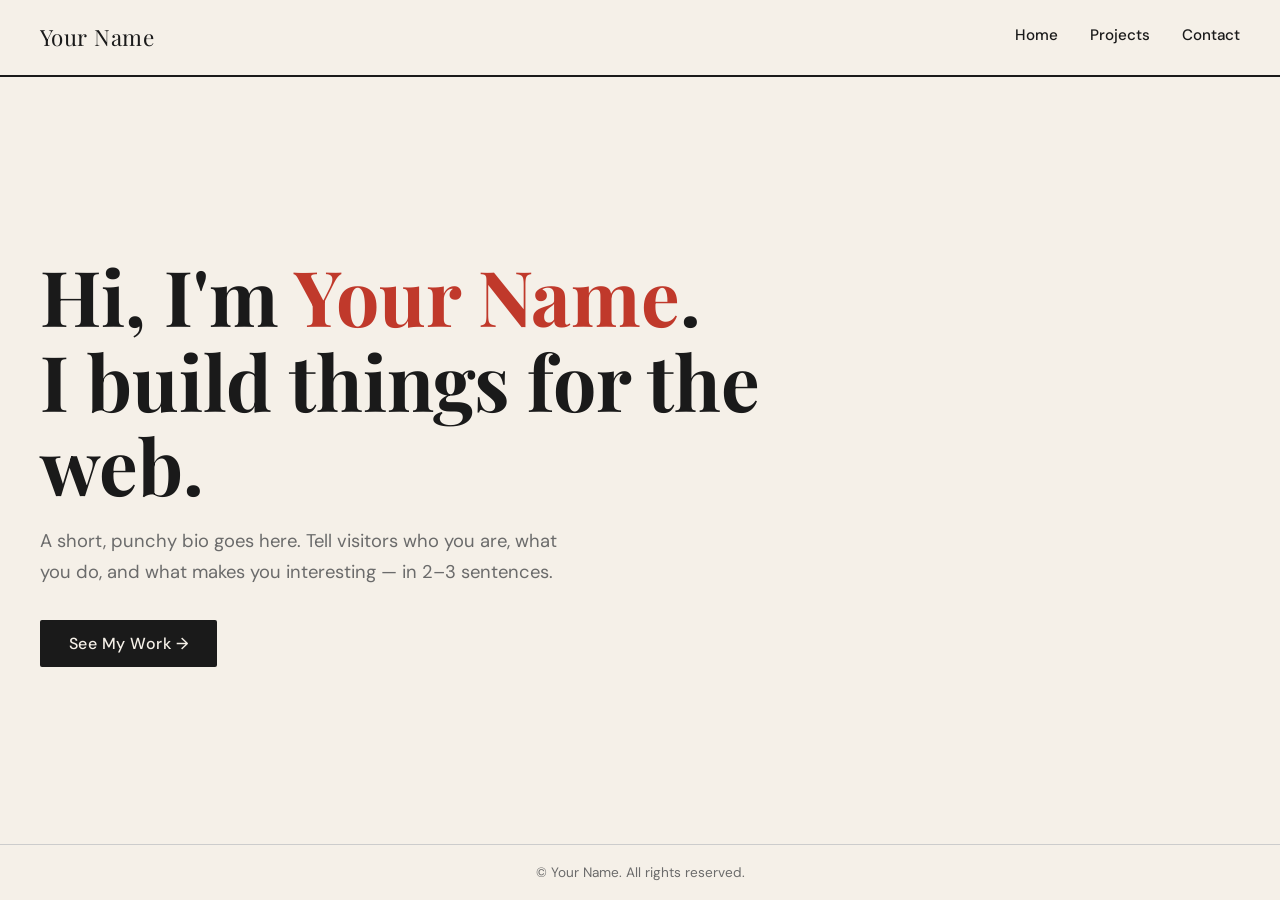
==== Index.html @ c5a2aefc "first commit" ====
<!DOCTYPE html>
<html lang="en">

<head>
    <meta charset="UTF-8" />
    <meta name="viewport" content="width=device-width, initial-scale=1.0" />
    <title>Portfolio – Home</title>
    <link rel="preconnect" href="https://fonts.googleapis.com" />
    <link
        href="https://fonts.googleapis.com/css2?family=Playfair+Display:wght@700&family=DM+Sans:wght@400;500&display=swap"
        rel="stylesheet" />
    <style>
        /* ── Global reset & variables ── */
        *,
        *::before,
        *::after {
            box-sizing: border-box;
            margin: 0;
            padding: 0;
        }

        :root {
            --bg: #f5f0e8;
            --ink: #1a1a1a;
            --accent: #c0392b;
            --muted: #6b6b6b;
            --card: #ffffff;
        }

        body {
            font-family: 'DM Sans', sans-serif;
            background: var(--bg);
            color: var(--ink);
            min-height: 100vh;
            display: flex;
            flex-direction: column;
        }

        /* ── Header / Nav ── */
        header {
            display: flex;
            align-items: center;
            justify-content: space-between;
            padding: 1.4rem 2.5rem;
            border-bottom: 2px solid var(--ink);
            background: var(--bg);
            position: sticky;
            top: 0;
            z-index: 10;
        }

        .logo {
            font-family: 'Playfair Display', serif;
            font-size: 1.4rem;
            letter-spacing: 0.02em;
        }

        nav {
            display: flex;
            gap: 2rem;
        }

        nav a {
            text-decoration: none;
            color: var(--ink);
            font-weight: 500;
            font-size: 0.95rem;
            padding-bottom: 2px;
            border-bottom: 2px solid transparent;
            transition: border-color 0.2s;
        }

        /* .active class is added by navigation.js */
        nav a:hover,
        nav a.active {
            border-bottom-color: var(--accent);
            color: var(--accent);
        }

        #menu-toggle {
            display: none;
            background: none;
            border: 2px solid var(--ink);
            padding: 0.3rem 0.7rem;
            font-size: 1.2rem;
            cursor: pointer;
            border-radius: 4px;
        }

        /* ── Hero ── */
        .hero {
            flex: 1;
            display: flex;
            flex-direction: column;
            justify-content: center;
            align-items: flex-start;
            padding: 5rem 2.5rem;
            max-width: 860px;
        }

        .hero h1 {
            font-family: 'Playfair Display', serif;
            font-size: clamp(2.6rem, 6vw, 5rem);
            line-height: 1.1;
            margin-bottom: 1.2rem;
        }

        .hero h1 span {
            color: var(--accent);
        }

        .hero p {
            font-size: 1.15rem;
            color: var(--muted);
            max-width: 540px;
            line-height: 1.7;
            margin-bottom: 2rem;
        }

        .btn {
            display: inline-block;
            text-decoration: none;
            background: var(--ink);
            color: var(--bg);
            padding: 0.8rem 1.8rem;
            font-weight: 500;
            letter-spacing: 0.03em;
            border-radius: 2px;
            transition: background 0.2s;
        }

        .btn:hover {
            background: var(--accent);
        }

        /* ── Footer ── */
        footer {
            text-align: center;
            padding: 1.2rem;
            font-size: 0.85rem;
            color: var(--muted);
            border-top: 1px solid #ccc;
        }

        /* ── Mobile ── */
        @media (max-width: 600px) {
            #menu-toggle {
                display: block;
            }

            nav {
                display: none;
                flex-direction: column;
                gap: 0;
                position: absolute;
                top: 68px;
                left: 0;
                right: 0;
                background: var(--bg);
                border-bottom: 2px solid var(--ink);
                padding: 1rem 2.5rem;
            }

            nav.open {
                display: flex;
            }

            nav a {
                padding: 0.6rem 0;
            }
        }
    </style>
</head>

<body>

    <header>
        <div class="logo">Your Name</div>

        <!-- On mobile, this button shows/hides the nav (handled by navigation.js) -->
        <button id="menu-toggle" aria-label="Toggle menu">☰</button>

        <nav>
            <a href="index.html">Home</a>
            <a href="projects.html">Projects</a>
            <a href="contact.html">Contact</a>
        </nav>
    </header>

    <main class="hero">
        <h1>Hi, I'm <span>Your Name</span>.<br>I build things for the web.</h1>
        <p>
            A short, punchy bio goes here. Tell visitors who you are,
            what you do, and what makes you interesting — in 2–3 sentences.
        </p>
        <a href="projects.html" class="btn">See My Work →</a>
    </main>

    <footer>
        <!-- navigation.js fills in the year automatically -->
        © <span id="year"></span> Your Name. All rights reserved.
    </footer>

    <!--
    This single line links navigation.js to this page.
    Copy it into every HTML file and the JS will work everywhere.
  -->
    <script src="navigation.js"></script>

</body>

</html>
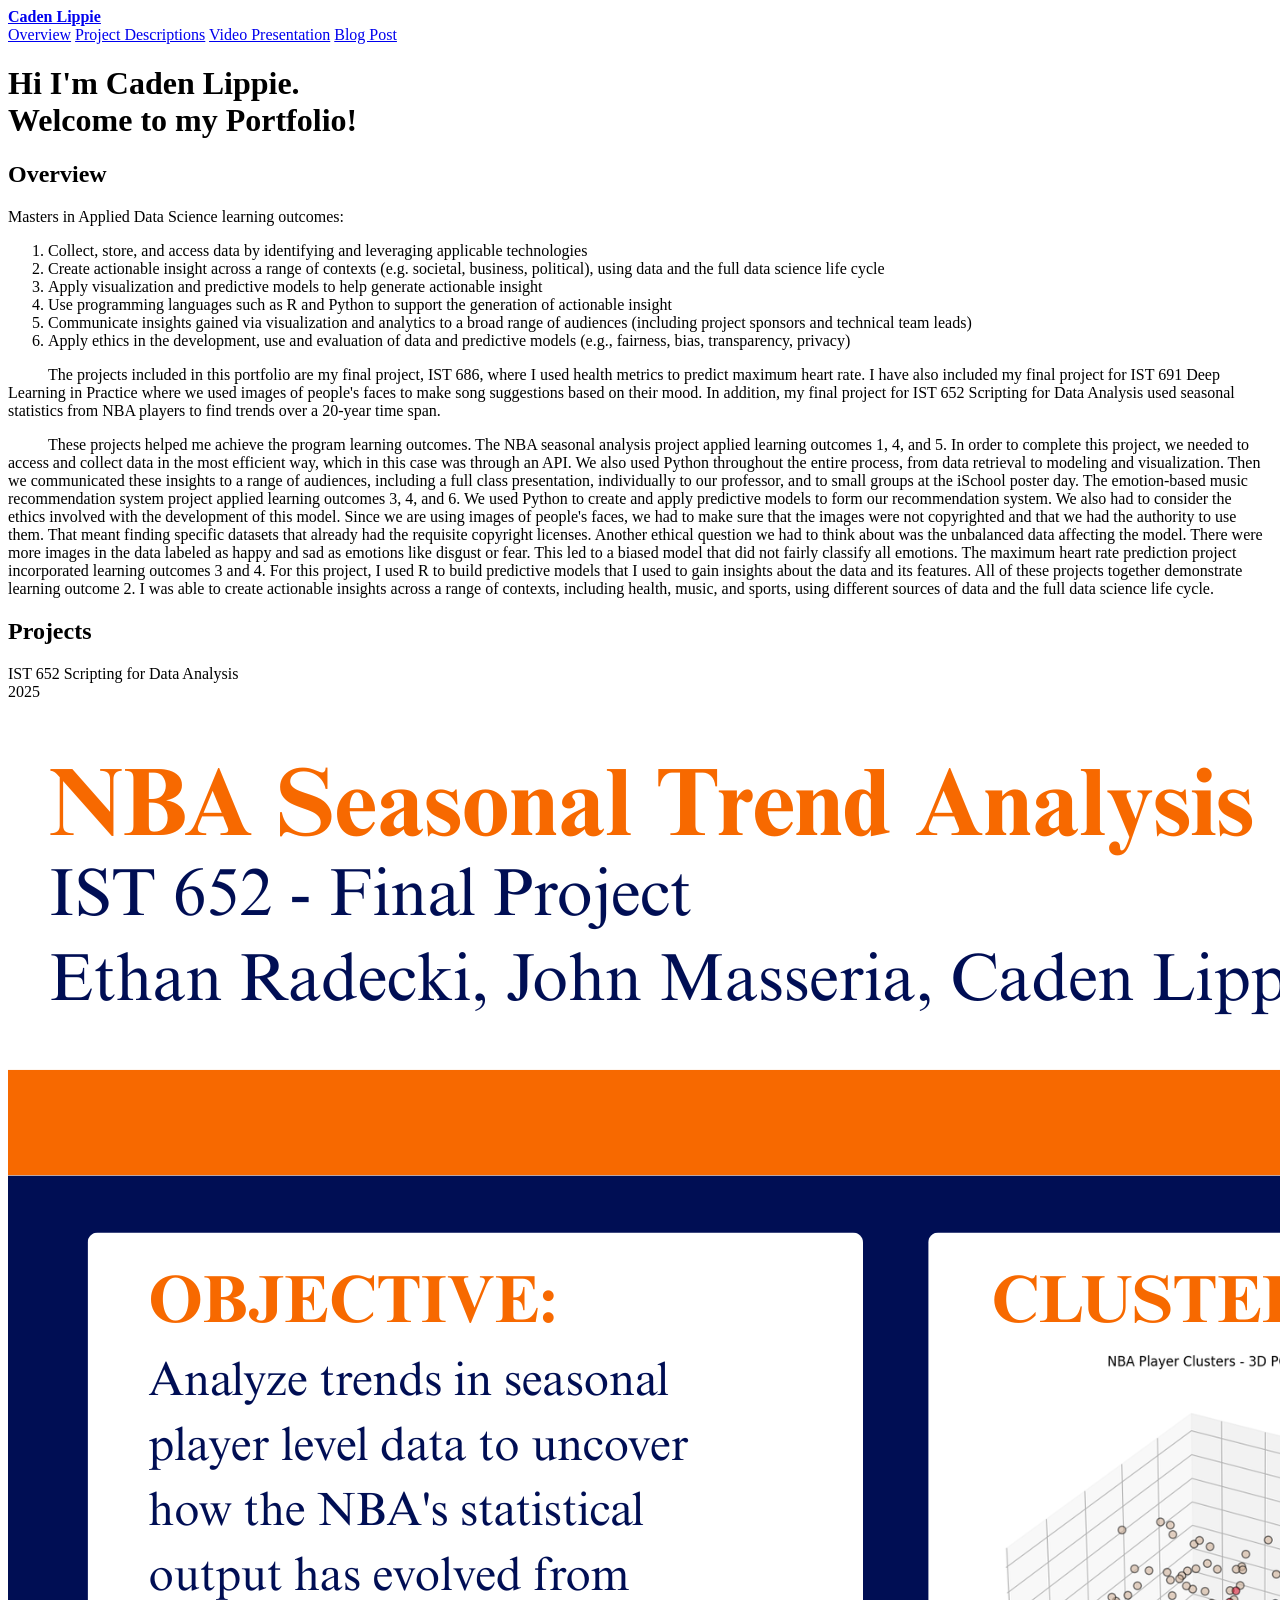
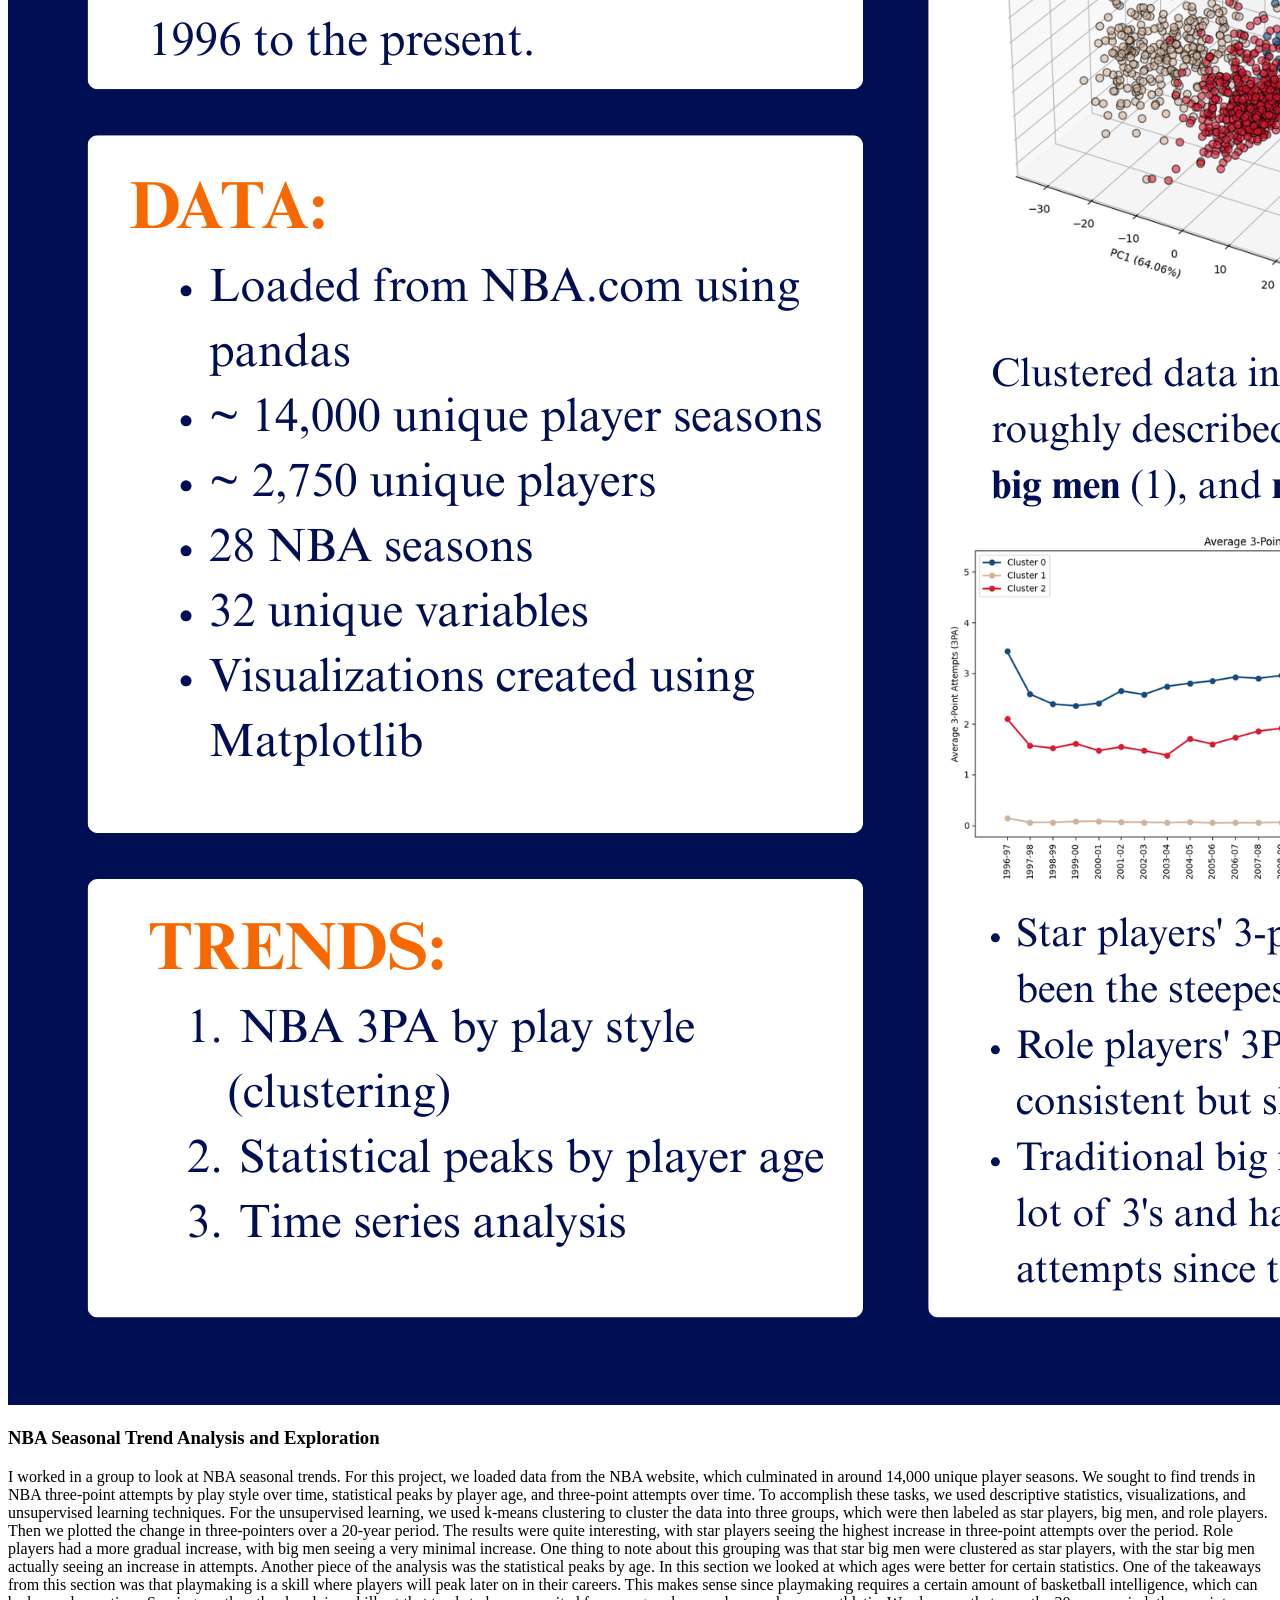
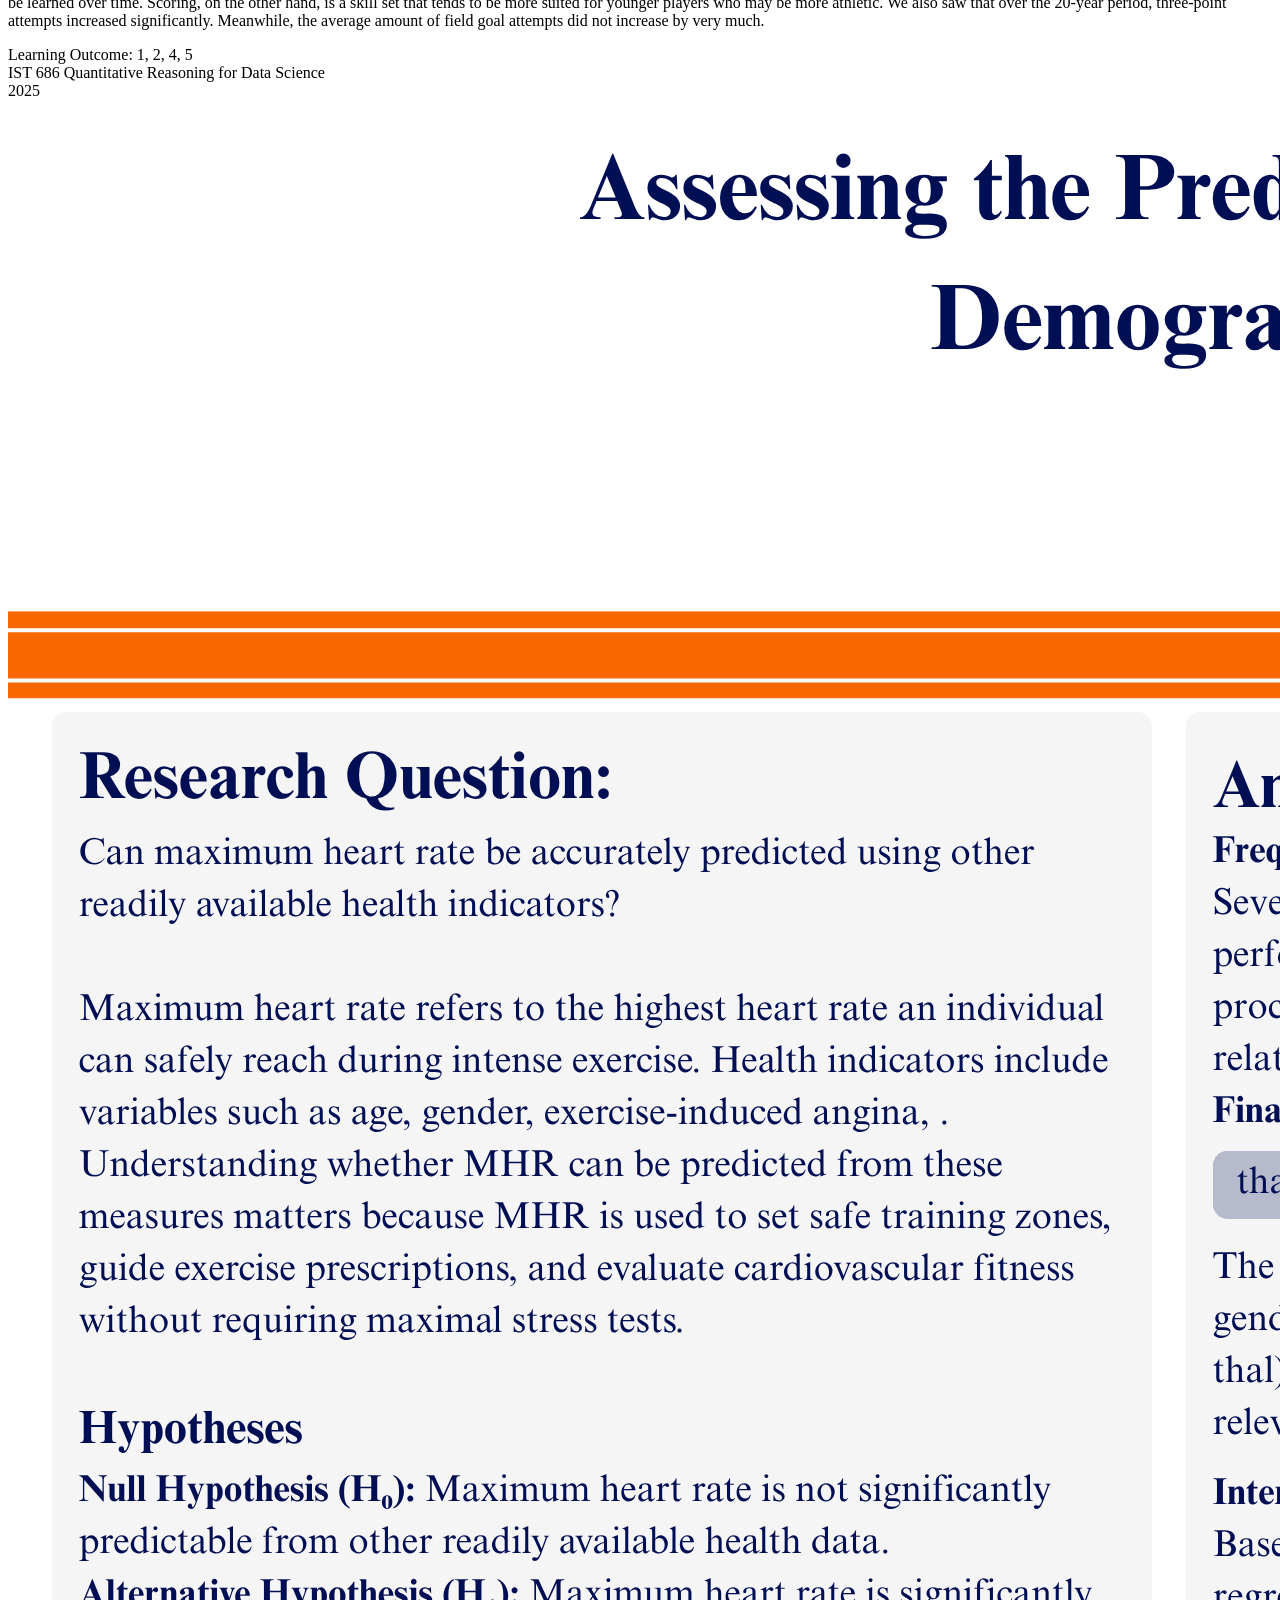
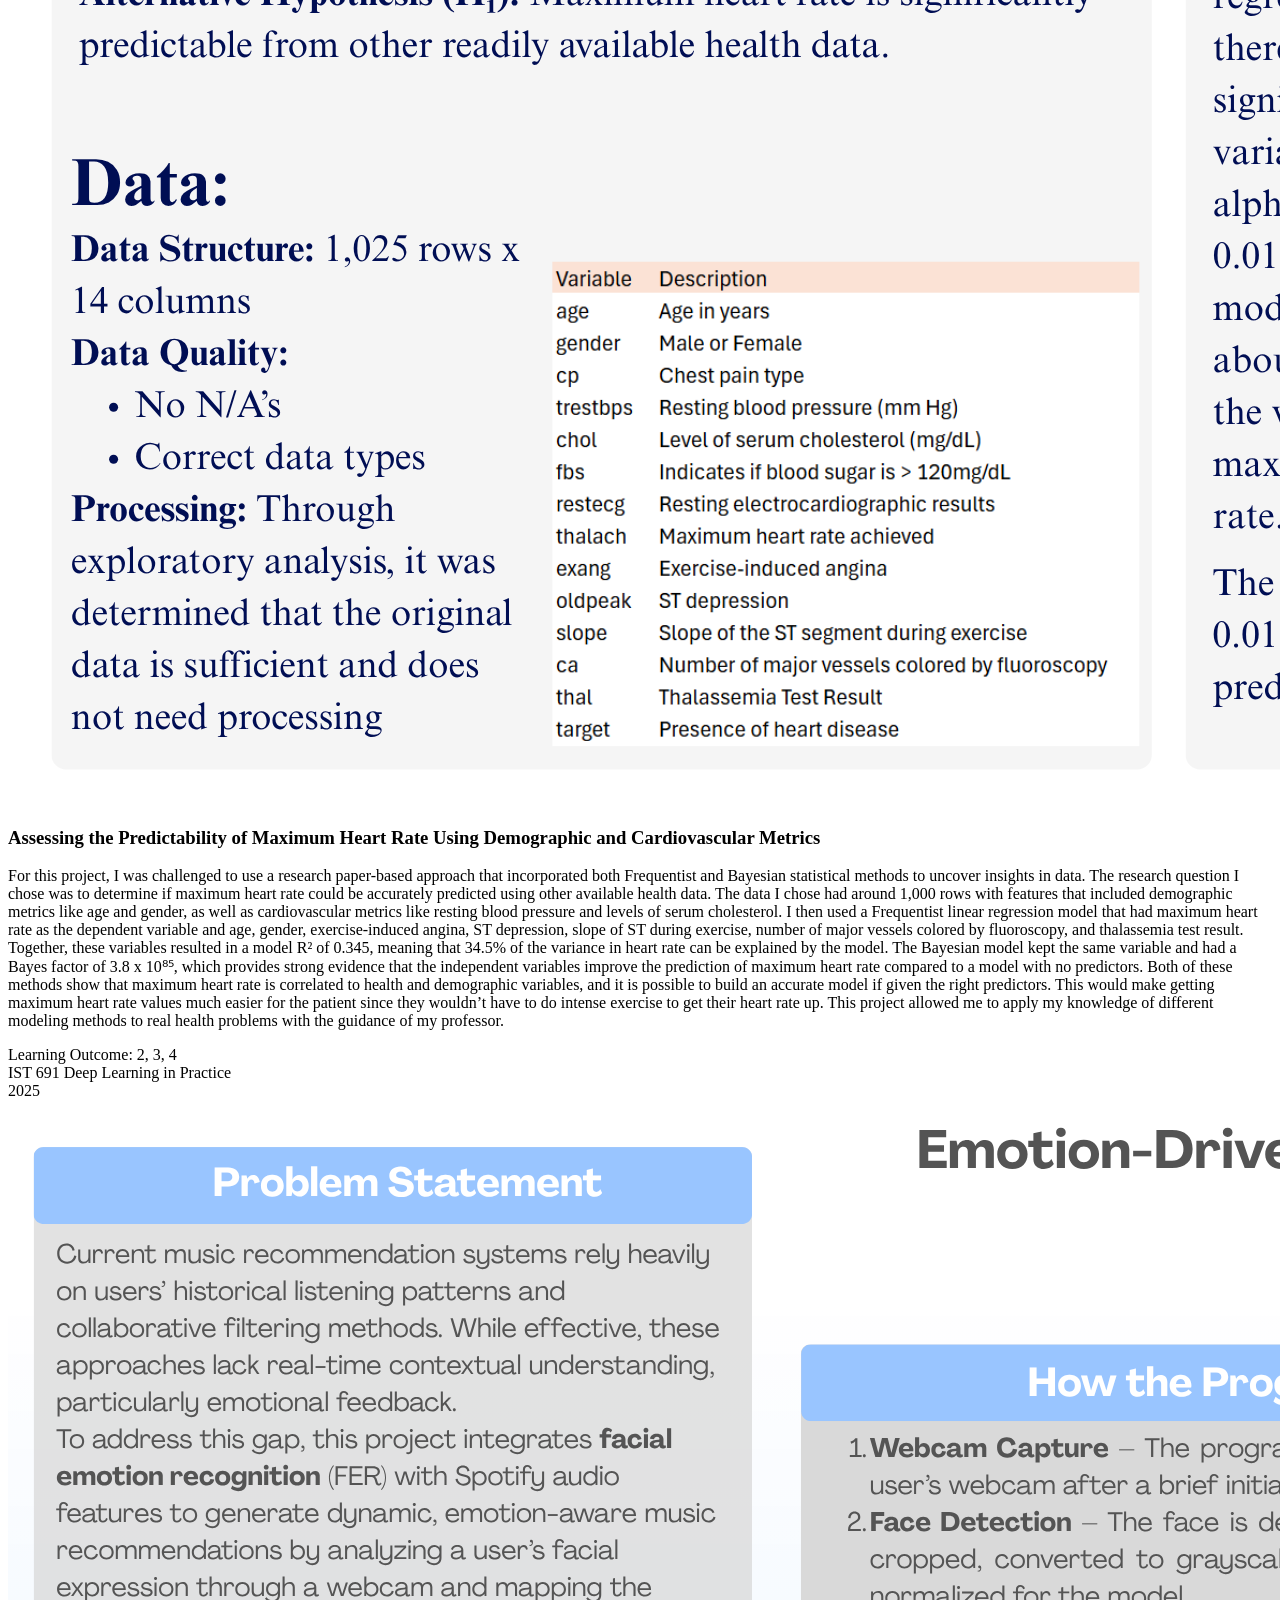
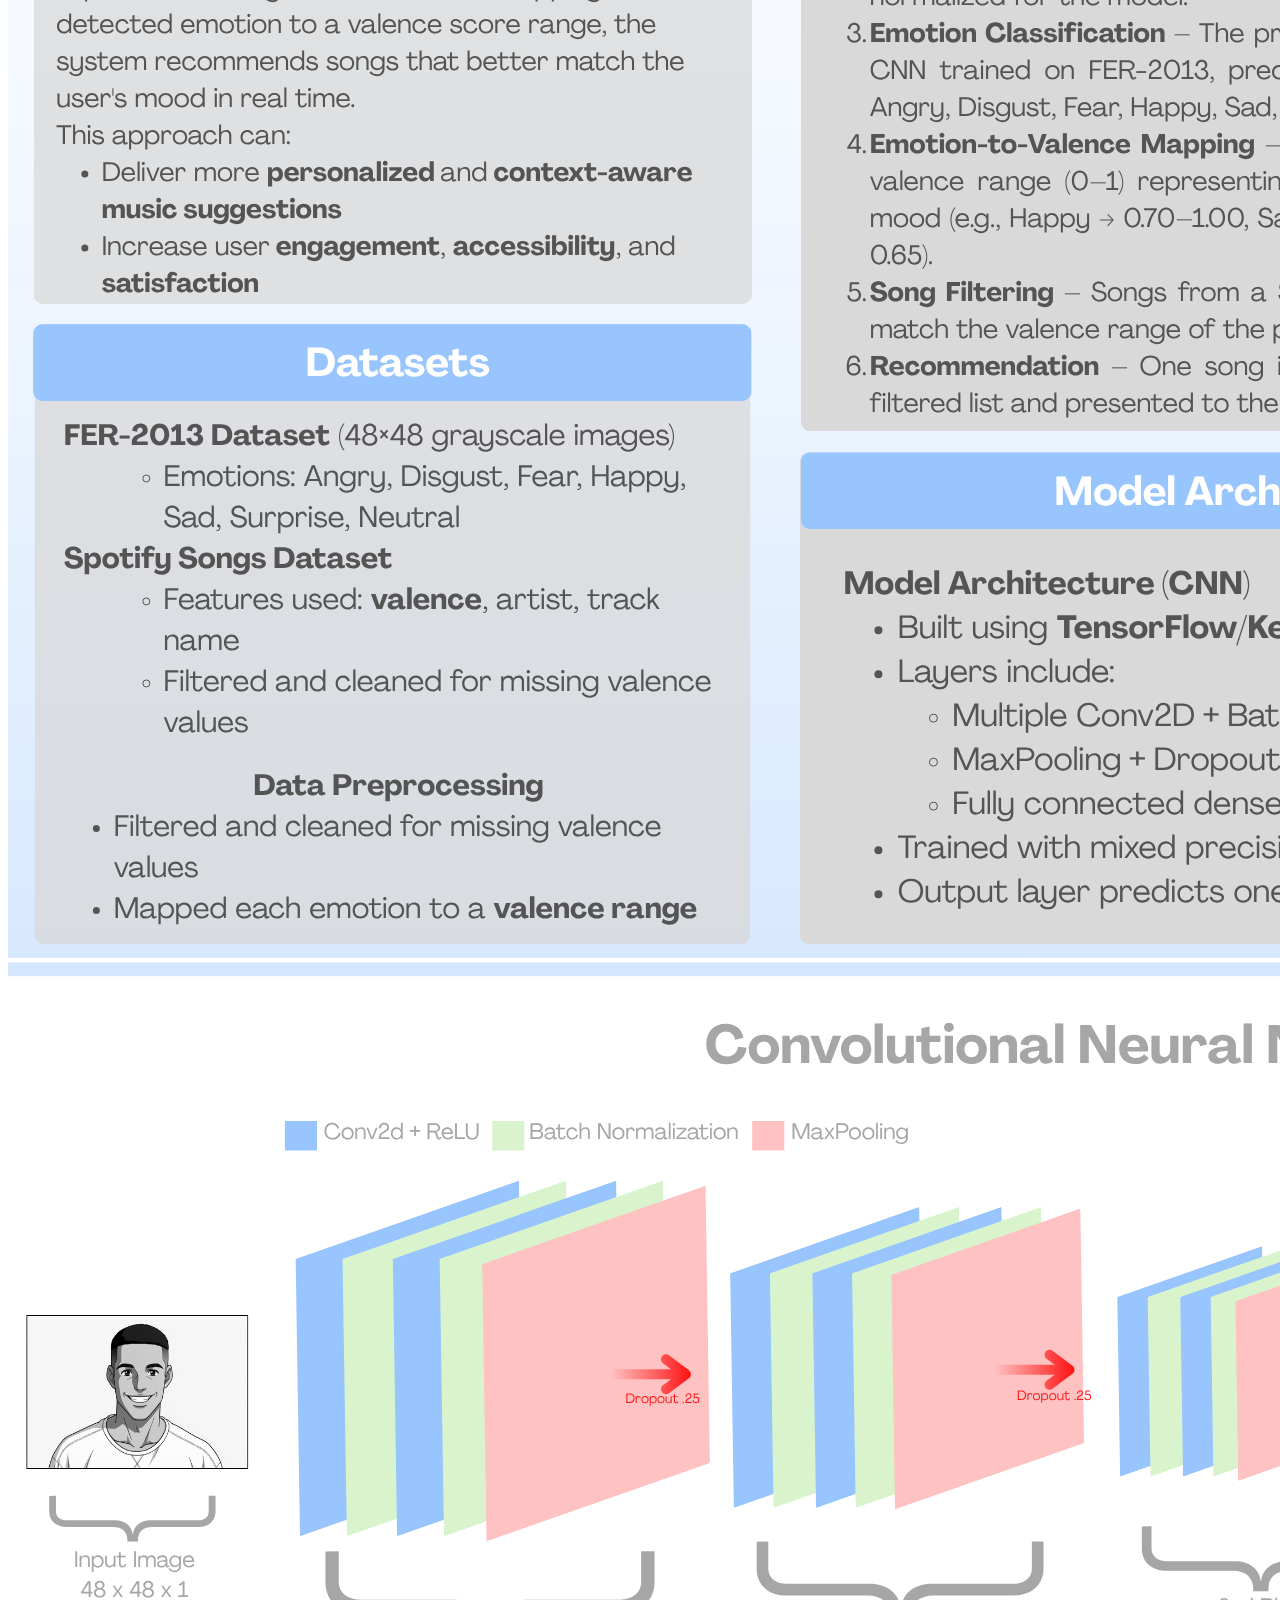
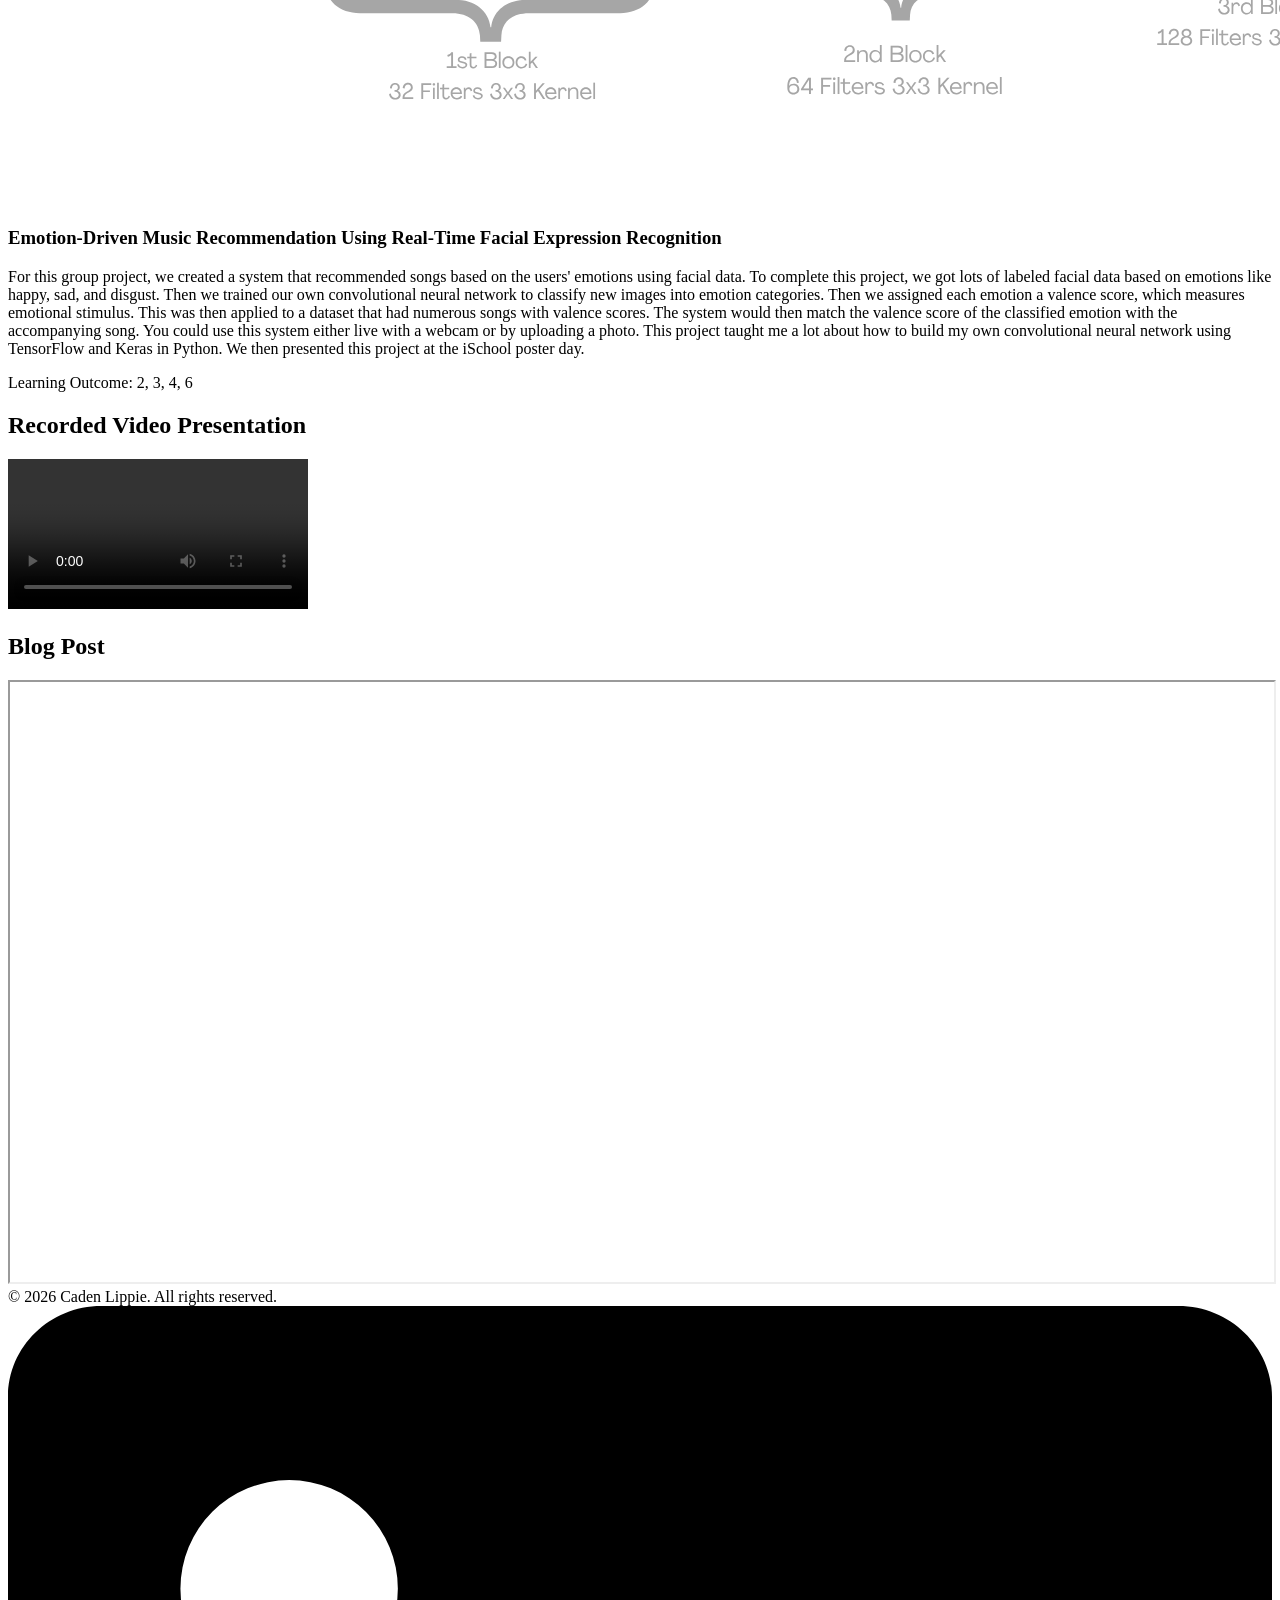
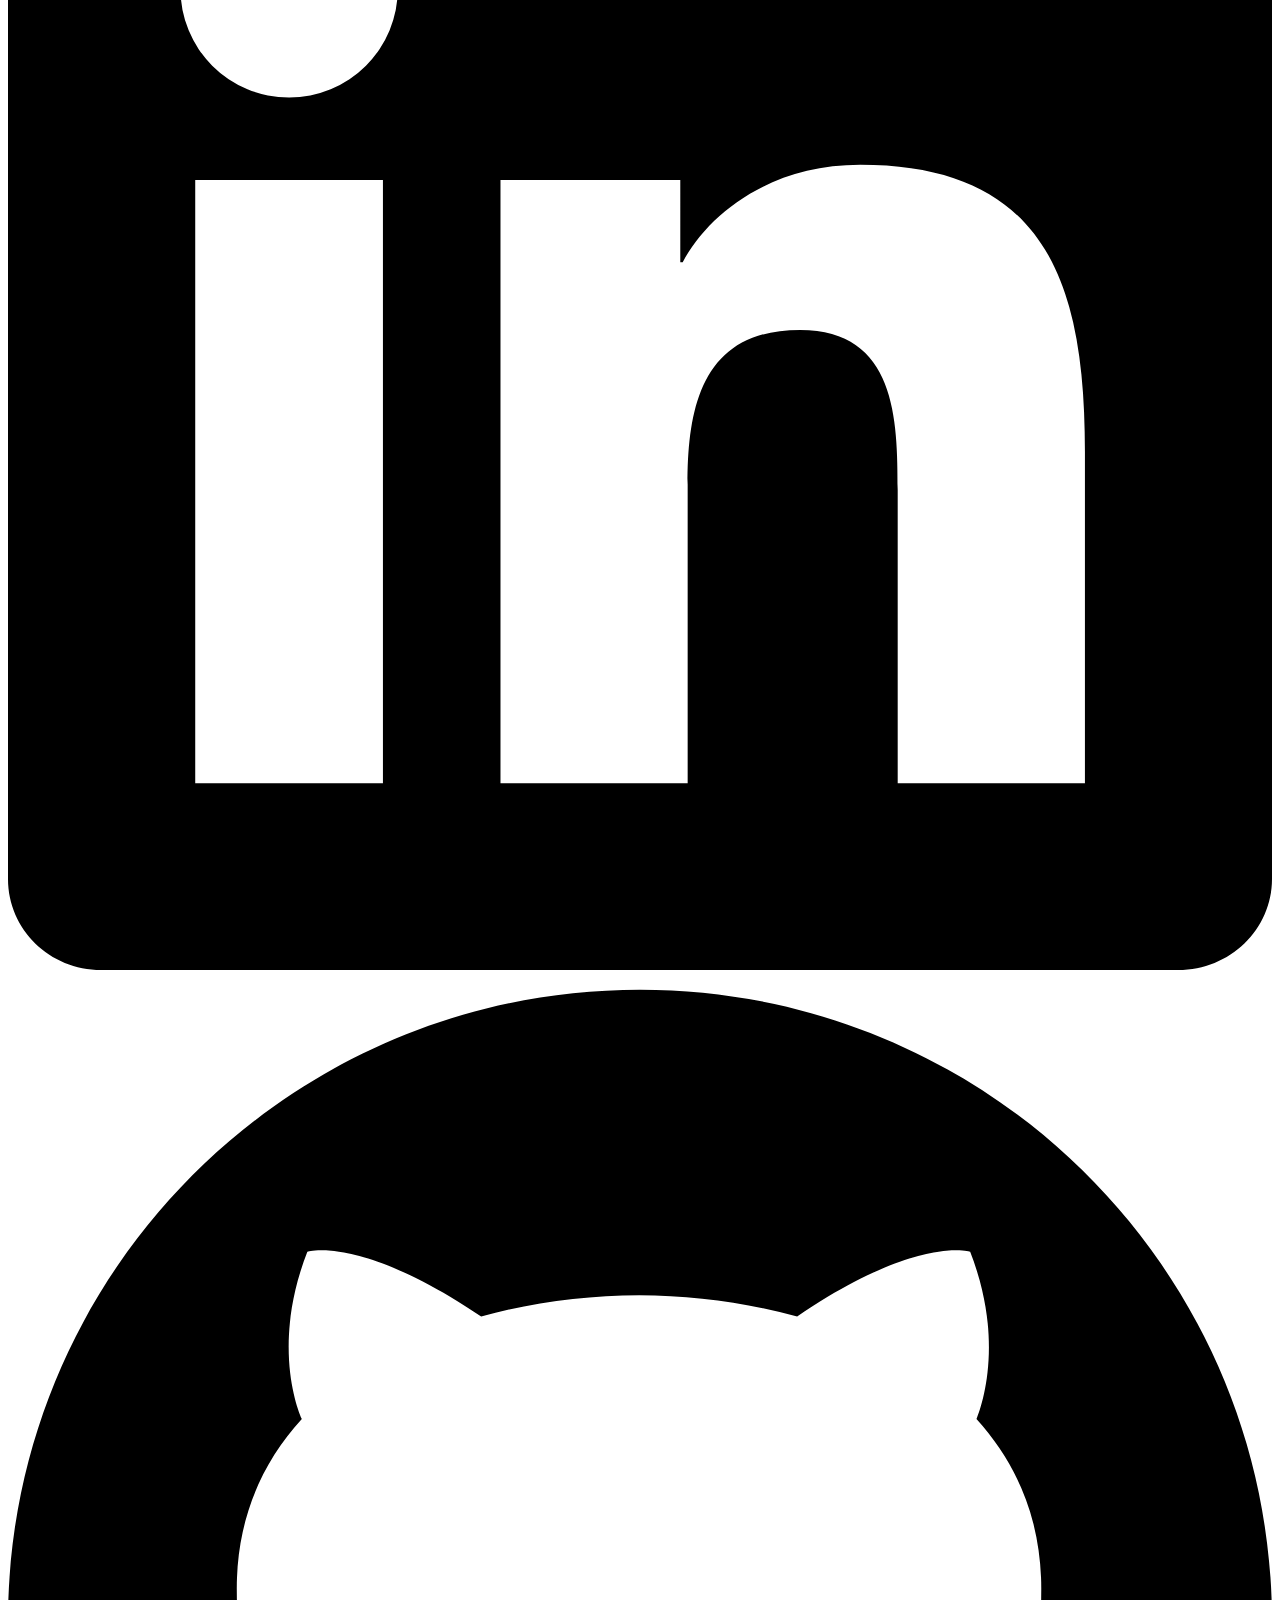
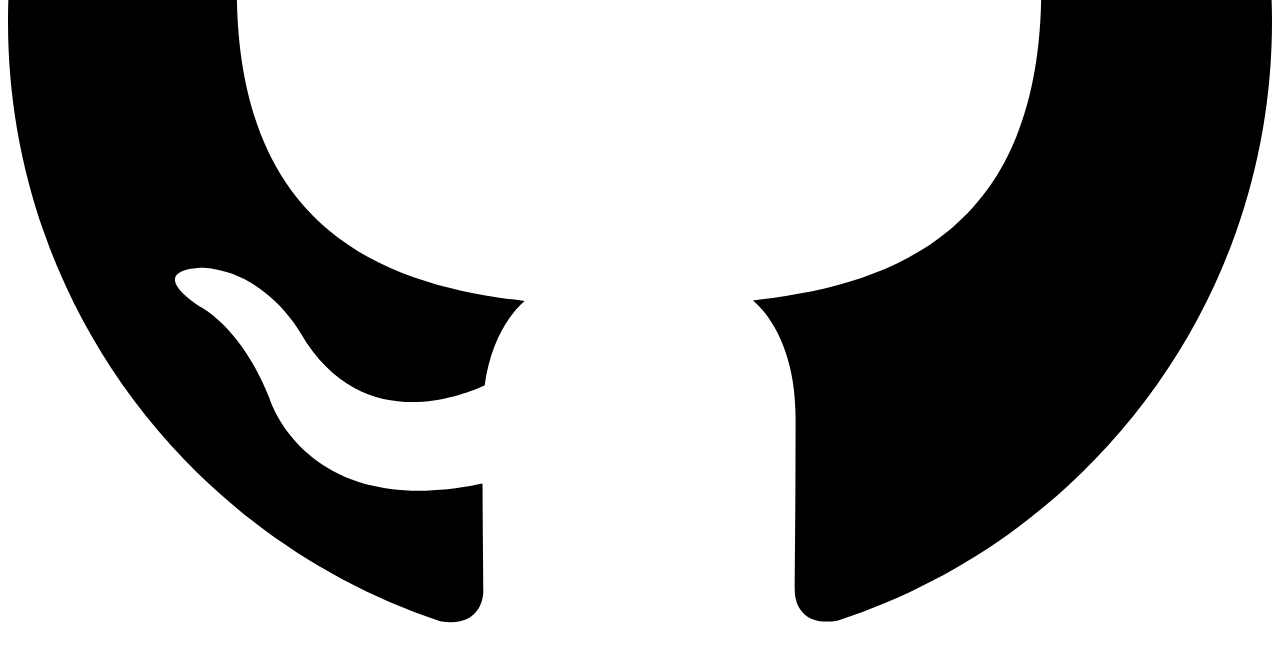
==== commit 07558ba4: "Cleaning up files" ====
--- a/Index.html
+++ b/Index.html
@@ -2,210 +2,257 @@
 <html lang="en">
 
 <head>
-    <meta charset="UTF-8" />
-    <meta name="viewport" content="width=device-width, initial-scale=1.0" />
-    <title>Portfolio – Home</title>
-    <link rel="preconnect" href="https://fonts.googleapis.com" />
+    <meta charset="UTF-8">
+    <meta name="viewport" content="width=device-width, initial-scale=1.0">
+    <meta name="description"
+        content="Caden Lippie's personal portfolio featuring videos, projects, education, experience, and resume.">
+    <title>Caden Lippie | Portfolio</title>
+    <link rel="icon" type="image/png" href="images/CL.png">
+    <link rel="stylesheet" href="styles.css">
+    <link rel="preconnect" href="https://fonts.googleapis.com">
+    <link rel="preconnect" href="https://fonts.gstatic.com" crossorigin>
     <link
-        href="https://fonts.googleapis.com/css2?family=Playfair+Display:wght@700&family=DM+Sans:wght@400;500&display=swap"
-        rel="stylesheet" />
-    <style>
-        /* ── Global reset & variables ── */
-        *,
-        *::before,
-        *::after {
-            box-sizing: border-box;
-            margin: 0;
-            padding: 0;
-        }
-
-        :root {
-            --bg: #f5f0e8;
-            --ink: #1a1a1a;
-            --accent: #c0392b;
-            --muted: #6b6b6b;
-            --card: #ffffff;
-        }
-
-        body {
-            font-family: 'DM Sans', sans-serif;
-            background: var(--bg);
-            color: var(--ink);
-            min-height: 100vh;
-            display: flex;
-            flex-direction: column;
-        }
-
-        /* ── Header / Nav ── */
-        header {
-            display: flex;
-            align-items: center;
-            justify-content: space-between;
-            padding: 1.4rem 2.5rem;
-            border-bottom: 2px solid var(--ink);
-            background: var(--bg);
-            position: sticky;
-            top: 0;
-            z-index: 10;
-        }
-
-        .logo {
-            font-family: 'Playfair Display', serif;
-            font-size: 1.4rem;
-            letter-spacing: 0.02em;
-        }
-
-        nav {
-            display: flex;
-            gap: 2rem;
-        }
-
-        nav a {
-            text-decoration: none;
-            color: var(--ink);
-            font-weight: 500;
-            font-size: 0.95rem;
-            padding-bottom: 2px;
-            border-bottom: 2px solid transparent;
-            transition: border-color 0.2s;
-        }
-
-        /* .active class is added by navigation.js */
-        nav a:hover,
-        nav a.active {
-            border-bottom-color: var(--accent);
-            color: var(--accent);
-        }
-
-        #menu-toggle {
-            display: none;
-            background: none;
-            border: 2px solid var(--ink);
-            padding: 0.3rem 0.7rem;
-            font-size: 1.2rem;
-            cursor: pointer;
-            border-radius: 4px;
-        }
-
-        /* ── Hero ── */
-        .hero {
-            flex: 1;
-            display: flex;
-            flex-direction: column;
-            justify-content: center;
-            align-items: flex-start;
-            padding: 5rem 2.5rem;
-            max-width: 860px;
-        }
-
-        .hero h1 {
-            font-family: 'Playfair Display', serif;
-            font-size: clamp(2.6rem, 6vw, 5rem);
-            line-height: 1.1;
-            margin-bottom: 1.2rem;
-        }
-
-        .hero h1 span {
-            color: var(--accent);
-        }
-
-        .hero p {
-            font-size: 1.15rem;
-            color: var(--muted);
-            max-width: 540px;
-            line-height: 1.7;
-            margin-bottom: 2rem;
-        }
-
-        .btn {
-            display: inline-block;
-            text-decoration: none;
-            background: var(--ink);
-            color: var(--bg);
-            padding: 0.8rem 1.8rem;
-            font-weight: 500;
-            letter-spacing: 0.03em;
-            border-radius: 2px;
-            transition: background 0.2s;
-        }
-
-        .btn:hover {
-            background: var(--accent);
-        }
-
-        /* ── Footer ── */
-        footer {
-            text-align: center;
-            padding: 1.2rem;
-            font-size: 0.85rem;
-            color: var(--muted);
-            border-top: 1px solid #ccc;
-        }
-
-        /* ── Mobile ── */
-        @media (max-width: 600px) {
-            #menu-toggle {
-                display: block;
-            }
-
-            nav {
-                display: none;
-                flex-direction: column;
-                gap: 0;
-                position: absolute;
-                top: 68px;
-                left: 0;
-                right: 0;
-                background: var(--bg);
-                border-bottom: 2px solid var(--ink);
-                padding: 1rem 2.5rem;
-            }
-
-            nav.open {
-                display: flex;
-            }
-
-            nav a {
-                padding: 0.6rem 0;
-            }
-        }
-    </style>
+        href="https://fonts.googleapis.com/css2?family=DM+Sans:ital,opsz,wght@0,9..40,100..1000;1,9..40,100..1000&family=Playfair+Display:ital,wght@0,400..900;1,400..900&display=swap"
+        rel="stylesheet">
 </head>
 
 <body>
-
     <header>
-        <div class="logo">Your Name</div>
-
-        <!-- On mobile, this button shows/hides the nav (handled by navigation.js) -->
-        <button id="menu-toggle" aria-label="Toggle menu">☰</button>
+        <div class="logo"><a href="#"><strong>Caden Lippie</strong></a></div>
 
         <nav>
-            <a href="index.html">Home</a>
-            <a href="projects.html">Projects</a>
-            <a href="contact.html">Contact</a>
+            <a href="#overview">Overview</a>
+            <a href="#projects">Project Descriptions</a>
+            <a href="#video">Video Presentation</a>
+            <a href="#blog">Blog Post</a>
         </nav>
     </header>
 
-    <main class="hero">
-        <h1>Hi, I'm <span>Your Name</span>.<br>I build things for the web.</h1>
-        <p>
-            A short, punchy bio goes here. Tell visitors who you are,
-            what you do, and what makes you interesting — in 2–3 sentences.
-        </p>
-        <a href="projects.html" class="btn">See My Work →</a>
+    <main>
+        <div class="welcome">
+            <h1><span>H</span><span>i</span><span> I</span><span>'</span><span>m </span> <span id="name">
+                    <span>C</span><span>a</span><span>d</span><span>e</span><span>n
+                    </span><span>L</span><span>i</span><span>p</span><span>p</span><span>i</span><span>e</span></span><span>.</span><br>
+                <span>W</span><span>e</span><span>l</span><span>c</span><span>o</span><span>m</span><span>e
+                </span><span>t</span><span>o </span><span>m</span><span>y
+                </span><span>P</span><span>o</span><span>r</span><span>t</span><span>f</span><span>o</span><span>l</span><span>i</span><span>o</span><span>!</span>
+            </h1>
+        </div>
+
+        <div class="titles" id="overview">
+            <h2>Overview</h2>
+            <div class="line"></div>
+        </div>
+
+
+
+        <div class="overview">
+            <p>Masters in Applied Data Science learning outcomes:</p>
+            <ol>
+                <li>Collect, store, and access data by identifying and leveraging applicable technologies</li>
+                <li>Create actionable insight across a range of contexts (e.g. societal, business, political), using data and the
+                    full data science life cycle</li>
+                <li>Apply visualization and predictive models to help generate actionable insight</li>
+                <li>Use programming languages such as R and Python to support the generation of actionable insight</li>
+                <li>Communicate insights gained via visualization and analytics to a broad range of audiences (including
+                    project sponsors and technical team leads)</li>
+                <li>Apply ethics in the development, use and evaluation of data and predictive models (e.g., fairness,
+                    bias, transparency, privacy)</li>
+            </ol>
+            <p style="text-indent: 40px;">The projects included in this portfolio are my final project, IST 686, where
+                I used health metrics to predict maximum heart rate.
+                I have also included my final project for IST 691 Deep Learning in Practice
+                where we used images of people's faces to make song suggestions based on their mood.
+                In addition, my final project for IST 652 Scripting for Data Analysis used seasonal statistics
+                from NBA players to find trends over a 20-year time span.
+            </p>
+            <p style="text-indent: 40px;">
+                These projects helped me achieve the program learning outcomes. The NBA seasonal analysis project applied
+                learning outcomes 1, 4, and 5.
+                In order to complete this project, we needed to access and collect data in the most efficient way, which in this case
+                was through an API.
+                We also used Python throughout the entire process, from data retrieval to modeling and visualization.
+                Then we communicated these insights to a range of audiences, including a full class presentation, individually to
+                our professor, and to small groups at the iSchool poster day. The emotion-based music recommendation system project
+                applied learning outcomes
+                3, 4, and 6. We used Python to create and apply predictive models to form our recommendation system. We also had to
+                consider the ethics involved with the development
+                of this model. Since we are using images of people's faces, we had to make sure that the images were not copyrighted and
+                that we had the authority to use them. That meant finding specific
+                datasets that already had the requisite copyright licenses. Another ethical question we had to think about was the
+                unbalanced data affecting the model. There were more images in the data labeled
+                as happy and sad as emotions like disgust or fear. This led to a biased model that did not fairly classify all emotions.
+                The maximum heart rate prediction project incorporated learning outcomes 3 and 4.
+                For this project, I used R to build predictive models that I used to gain insights about the data and its features. All
+                of these projects together demonstrate learning outcome 2.
+                I was able to create actionable insights across a range of contexts, including health, music, and sports, using
+                different sources of data and the full data science life cycle.
+        </div>
+
+
+
+        <div class="titles" id="projects">
+            <h2>Projects</h2>
+            <div class="line"></div>
+        </div>
+
+
+
+        <div class="videos">
+
+            <div class="video-box">
+                <div class="video-box-content">
+                    <div class="class-row">
+                        <div>
+                            <div class="class">IST 652 Scripting for Data Analysis</div>
+                        </div>
+
+                        <div class="class">2025</div>
+                    </div>
+
+                    <img src="images\IST 652 Final Project Poster.png" alt="NBA_Poster" class="video-wrapper">
+                    <h3>NBA Seasonal Trend Analysis and Exploration</h3>
+                    <p>I worked in a group to look at NBA seasonal trends. For this project, we loaded data from the NBA website, which
+                    culminated in around 14,000 unique player seasons. We sought to find trends in NBA three-point attempts by play style
+                    over time, statistical peaks by player age, and three-point attempts over time. To accomplish these tasks, we used
+                    descriptive statistics, visualizations, and unsupervised learning techniques. For the unsupervised learning, we used
+                    k-means clustering to cluster the data into three groups, which were then labeled as star players, big men, and role
+                    players. Then we plotted the change in three-pointers over a 20-year period. The results were quite interesting, with
+                    star players seeing the highest increase in three-point attempts over the period. Role players had a more gradual
+                    increase, with big men seeing a very minimal increase. One thing to note about this grouping was that star big men were
+                    clustered as star players, with the star big men actually seeing an increase in attempts. Another piece of the analysis
+                    was the statistical peaks by age. In this section we looked at which ages were better for certain statistics. One of
+                    the takeaways from this section was that playmaking is a skill where players will peak later on in their careers. This
+                    makes sense since playmaking requires a certain amount of basketball intelligence, which can be learned over time.
+                    Scoring, on the other hand, is a skill set that tends to be more suited for younger players who may be more athletic. We also saw that over
+                    the 20-year period, three-point attempts increased significantly. Meanwhile, the average amount of field goal attempts
+                    did not increase by very much.
+                    </p>
+                    <div class="skills-row">
+                        <div>
+                            <div class="skills">Learning Outcome: 1, 2, 4, 5</div>
+                        </div>
+                    </div>
+                </div>
+            </div>
+
+            <div class="video-box">
+                <div class="video-box-content">
+                    <div class="class-row">
+                        <div>
+                            <div class="class">IST 686 Quantitative Reasoning for Data Science</div>
+                        </div>
+            
+                        <div class="class">2025</div>
+                    </div>
+                    
+                    <img src="images\Quant.png" alt="Heart_Poster" class="video-wrapper">
+                    <h3>Assessing the Predictability of Maximum Heart Rate Using Demographic and Cardiovascular Metrics</h3>
+                    <p>For this project, I was challenged to use a research paper-based approach that incorporated both Frequentist and
+                    Bayesian statistical methods to uncover insights in data. The research question I chose was to determine if maximum
+                    heart rate could be accurately predicted using other available health data. The data I chose had around 1,000 rows with
+                    features that included demographic metrics like age and gender, as well as cardiovascular metrics like resting blood
+                    pressure and levels of serum cholesterol.
+                    I then used a Frequentist linear regression model that had maximum heart rate as the dependent variable and age, gender,
+                    exercise-induced angina, ST depression, slope of ST during exercise, number of major vessels colored by fluoroscopy, and
+                    thalassemia test result. Together, these variables resulted in a model R² of 0.345, meaning that 34.5% of the variance
+                    in heart rate can be explained by the model. The Bayesian model kept the same variable and had a Bayes factor of 3.8 x
+                    10⁸⁵, which provides strong evidence that the independent variables improve the prediction of maximum heart rate
+                    compared to a model with no predictors. Both of these methods show that maximum heart rate is correlated to health and
+                    demographic variables, and it is possible to build an accurate model if given the right predictors. This would make
+                    getting maximum heart rate values much easier for the patient since they wouldn’t have to do intense exercise to get
+                    their heart rate up. This project allowed me to apply my knowledge of different modeling methods to real health problems
+                    with the guidance of my professor.
+
+                    </p>
+                    <div class="skills-row">
+                        <div>
+                            <div class="skills">Learning Outcome: 2, 3, 4</div>
+                        </div>
+                    </div>
+                </div>
+            </div>
+
+            <div class="video-box">
+                <div class="video-box-content">
+                    <div class="class-row">
+                        <div>
+                            <div class="class">IST 691 Deep Learning in Practice</div>
+                        </div>
+            
+                        <div class="class">2025</div>
+                    </div>
+                    
+                    <img src="images\Emotion to Music Recommendation.png" alt="Music_Poster" class="video-wrapper">
+                    <h3>Emotion-Driven Music Recommendation Using Real-Time Facial Expression Recognition</h3>
+                    <p>For this group project, we created a system that recommended songs based on the users' emotions using facial data. To
+                    complete this project, we got lots of labeled facial data based on emotions like happy, sad, and disgust. Then we
+                    trained our own convolutional neural network to classify new images into emotion categories. Then we assigned each
+                    emotion a valence score, which measures emotional stimulus. This was then applied to a dataset that had numerous songs
+                    with valence scores. The system would then match the valence score of the classified emotion with the accompanying song.
+                    You could use this system either live with a webcam or by uploading a photo. This project taught me a lot about how to
+                    build my own convolutional neural network using TensorFlow and Keras in Python. We then presented this project at the
+                    iSchool poster day.
+                    </p>
+                    <div class="skills-row">
+                        <div>
+                            <div class="skills">Learning Outcome: 2, 3, 4, 6</div>
+                        </div>
+                    </div>
+                </div>
+            </div>
+        </div>
+
+        <div class="titles" id="video">
+            <h2>Recorded Video Presentation</h2>
+            <div class="line"></div>
+        </div>
+
+        <div class="about">
+            <video controls class="reflection">
+                <source src="images\ADS_Program_Video.mp4" type="video/mp4">
+            </video>
+        </div>
+
+        <div class="titles" id="blog">
+            <h2>Blog Post</h2>
+            <div class="line"></div>
+        </div>
+
+        <div class="resume-section">
+            <p></p>
+           <iframe src="images/Blog Post.pdf" width="100%" height="600px"></iframe>
+
+        </div>
     </main>
 
     <footer>
-        <!-- navigation.js fills in the year automatically -->
-        © <span id="year"></span> Your Name. All rights reserved.
+        <div>
+            © <span id="year"></span> Caden Lippie. All rights reserved.
+        </div>
+
+        <div>
+            <a href="https://www.linkedin.com/in/caden-lippie-a2384024a" target="_blank" rel="noopener noreferrer">
+                <svg class="icon" role="img" viewBox="0 0 24 24" xmlns="http://www.w3.org/2000/svg">
+                    <title>LinkedIn</title>
+                    <path
+                        d="M20.447 20.452h-3.554v-5.569c0-1.328-.027-3.037-1.852-3.037-1.853 0-2.136 1.445-2.136 2.939v5.667H9.351V9h3.414v1.561h.046c.477-.9 1.637-1.85 3.37-1.85 3.601 0 4.267 2.37 4.267 5.455v6.286zM5.337 7.433a2.062 2.062 0 0 1-2.063-2.065 2.064 2.064 0 1 1 2.063 2.065zm1.782 13.019H3.555V9h3.564v11.452zM22.225 0H1.771C.792 0 0 .774 0 1.729v20.542C0 23.227.792 24 1.771 24h20.451C23.2 24 24 23.227 24 22.271V1.729C24 .774 23.2 0 22.222 0h.003z" />
+                </svg>
+            </a>
+
+            <a href="https://github.com/clippie" target="_blank" rel="noopener noreferrer">
+                <svg class="icon" role="img" viewBox="0 0 24 24" xmlns="http://www.w3.org/2000/svg">
+                    <title>GitHub</title>
+                    <path
+                        d="M12 .297c-6.63 0-12 5.373-12 12 0 5.303 3.438 9.8 8.205 11.385.6.113.82-.258.82-.577 0-.285-.01-1.04-.015-2.04-3.338.724-4.042-1.61-4.042-1.61C4.422 18.07 3.633 17.7 3.633 17.7c-1.087-.744.084-.729.084-.729 1.205.084 1.838 1.236 1.838 1.236 1.07 1.835 2.809 1.305 3.495.998.108-.776.417-1.305.76-1.605-2.665-.3-5.466-1.332-5.466-5.93 0-1.31.465-2.38 1.235-3.22-.135-.303-.54-1.523.105-3.176 0 0 1.005-.322 3.3 1.23.96-.267 1.98-.399 3-.405 1.02.006 2.04.138 3 .405 2.28-1.552 3.285-1.23 3.285-1.23.645 1.653.24 2.873.12 3.176.765.84 1.23 1.91 1.23 3.22 0 4.61-2.805 5.625-5.475 5.92.42.36.81 1.096.81 2.22 0 1.606-.015 2.896-.015 3.286 0 .315.21.69.825.57C20.565 22.092 24 17.592 24 12.297c0-6.627-5.373-12-12-12" />
+                </svg>
+            </a>
+        </div>
+
     </footer>
 
-    <!--
-    This single line links navigation.js to this page.
-    Copy it into every HTML file and the JS will work everywhere.
-  -->
-    <script src="navigation.js"></script>
+
+    <script src="script.js"></script>
 
 </body>
 
